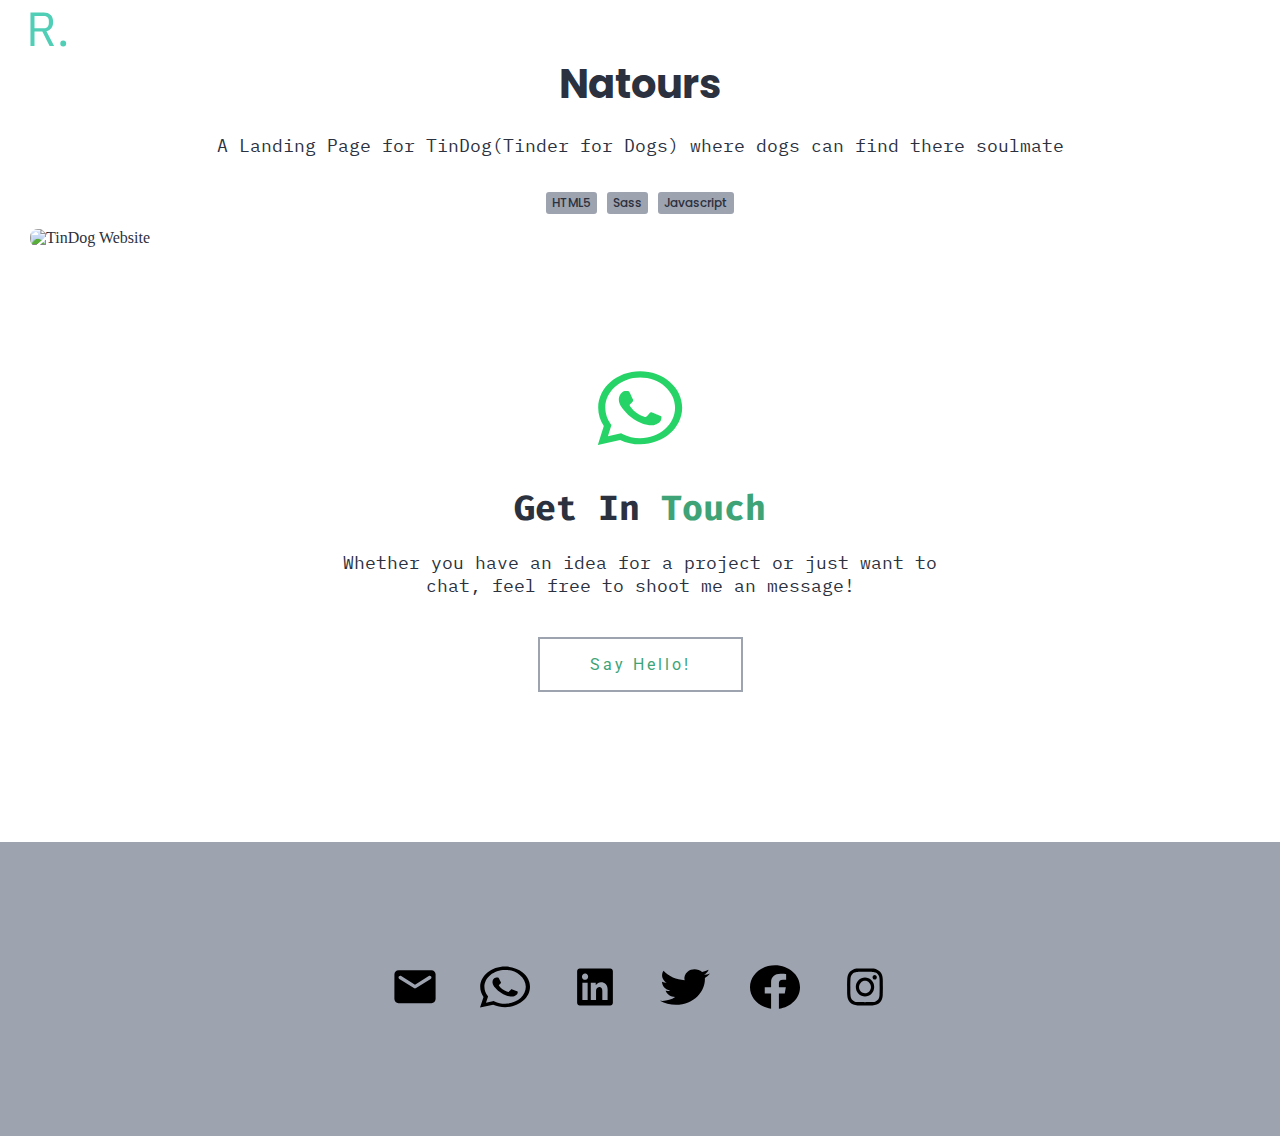
==== Projects/Natours.html @ 6eb6b52e "adding projects and fixed some typos" ====
<!DOCTYPE html>
<html lang="en">

<head>
    <meta charset="UTF-8">
    <meta name="viewport" content="width=device-width, initial-scale=1.0">
    <meta name="description"
        content="Hi I'm Rahul a FullStack webDeveloper adn Design and build websites for businesses and Startups" />
    <link rel="preconnect" href="https://fonts.googleapis.com">
    <meta property="og:title" content="TinDog" />
    <meta property="og:description"
        content="A Landing Page for TinDog(Tinder for Dogs) where dogs can find there soulmate" />
    <meta property="og:type" content="Rahul Pratap Singh| Portfolio" />
    <meta property="og:url" content="https://rpsinghcodes.github.io/RahulPratap/" />
    <meta property="og:image" content="https://rpsinghcodes.github.io/RahulPratap/img/Image.png" />
    <link rel="preconnect" href="https://fonts.gstatic.com" crossorigin>
    <link
        href="https://fonts.googleapis.com/css2?family=Fira+Code:wght@400;600&family=IBM+Plex+Mono&family=JetBrains+Mono:wght@400;600&family=Poppins:ital,wght@0,600;1,400&family=Roboto:wght@700&display=swap"
        rel="stylesheet">
    <link rel="stylesheet" href="../css/main.css">
    <title>Natours</title>
    <link rel="icon" type="image/x-icon" href="../img/favicon.svg">
</head>

<body>
    <div class="navbar">
        <a href="../index.html">
            <img src="../img/favicon.svg" alt="Home Icon">
        </a>
        <h1 class="center">Natours</h1>
        <p class="center">A Landing Page for TinDog(Tinder for Dogs) where dogs can find there soulmate</p>
        <div class="languages center">
            <p>HTML5</p>
            <p>Sass</p>
            <p>Javascript</p>
        </div>
    </div>
    <div class="showcase">
        <img src="../img/natoursFull.png" alt="TinDog Website" loading="lazy">
    </div>

    <section class="section getInTouch">
        <img src="../img/whatsaapsvg.svg" alt="Whatsaap Logo" loading="lazy" />
        <h2>Get In <span class="green">Touch</span></h2>
        <p class="center">Whether you have an idea for a project or just want to chat, feel free to shoot me an message!
        </p>
        <a href="https://wa.me/+917310925237" target="_blank" class="primary-button green">
            Say Hello!
        </a>
    </section>

    <section class="section contact">
        <a href="mailto:rahulprataps386@gmail.com" target="_blank">
            <img src="../img/gmail.svg" alt="gmail logo" loading="lazy" />
        </a>
        <a href="https://wa.me/+917310925237" target="_blank">
            <img src="../img/whatsaaapBlack.svg" alt="Whatsaap logo" loading="lazy" />
        </a>
        <a href="https://www.linkedin.com/in/rahul-pratap-singh-80b640200/" target="_blank">
            <img src="../img/linkedIN.svg" alt="Whatsaap logo" loading="lazy" /> </a>
        <a href="https://twitter.com/Rpsinghcodes" target="_blank">
            <img src="../img/twitter.svg" alt="Whatsaap logo" loading="lazy" />
        </a>
        <a href="https://www.facebook.com/rpsinghcodes" target="_blank">
            <img src="../img/facebook.svg" alt="Whatsaap logo" loading="lazy" />
        </a>
        <a href="https://www.instagram.com/akarahulp/" target="_blank">
            <img src="../img/Instagram.svg" alt="Whatsaap logo" loading="lazy" />
        </a>
    </section>
</body>

</html>
---- css/main.css ----
/*
0 - 600 -> phone
600 - 900 -> tablets 
900 - 1200 -> tablet landscape
1200 - 1800 -> normal style
1800+ -> big desktop
1em = 16rem

order: base +  typography > general layout + grid > page layout > components

*/
*,
*::after,
*::before {
  margin: 0;
  padding: 0;
  box-sizing: inherit; }

::-webkit-scrollbar {
  width: 10px; }

/* Track */
::-webkit-scrollbar-track {
  background: #f1f1f1; }

/* Handle */
::-webkit-scrollbar-thumb {
  background: #3EA477; }

/* Handle on hover */
::-webkit-scrollbar-thumb:hover {
  background: #9EA3B0; }

body {
  background-color: white;
  color: #2B313E; }

.mgt18 {
  margin-top: 18px; }

h1 {
  font-size: 40px;
  font-family: 'Poppins', sans-serif; }

h2 {
  font-size: 35px;
  font-family: 'Fira Code', monospace;
  color: white; }

h4 {
  font-size: 20px;
  font-family: 'Fira Code', monospace; }

@media (max-width: 600px) {
  h1 {
    font-size: 32px; }
  h2 {
    font-size: 20px; } }

.green {
  color: #51CFB6; }

.button {
  text-decoration: none;
  color: white;
  border: 3px solid white;
  padding: 7px 32px;
  border-radius: 25px;
  font-family: 'Poppins', sans-serif;
  margin-top: 30px;
  font-weight: 400;
  letter-spacing: 3px;
  transition: all .2s; }
  .button:hover {
    background: #3EA477;
    border: 3px solid #3EA477;
    transform: scale(1.2); }

.center {
  text-align: center !important; }

.section {
  padding: 120px 90px;
  max-width: 100vw; }

@media (max-width: 600px) {
  .section {
    padding: 60px 30px; } }

.container {
  display: flex;
  align-items: center;
  justify-content: center;
  gap: 100px; }

@media (max-width: 1200px) {
  .container {
    gap: 30px; } }

@media (max-width: 600px) {
  .container {
    gap: 10px;
    flex-wrap: wrap-reverse; } }

.h2 {
  font-size: 35px;
  font-family: 'IBM Plex Mono', monospace;
  color: #2B313E;
  margin-top: 20px; }

.blue {
  color: #7398C2; }

.underline {
  max-width: 280px;
  height: 2px;
  margin-top: 20px;
  margin-bottom: 20px;
  background-color: #7398C2; }

.mg35 {
  margin-top: 35px !important; }

.mb80 {
  margin-bottom: 80px; }

.pink {
  color: #FF4C68; }

.green {
  color: #3EA477; }

.inline {
  display: inline; }

.typing-container {
  display: inline-block; }

.typing-data {
  overflow: hidden;
  white-space: nowrap;
  width: 0;
  animation: typing;
  animation-duration: 4s;
  animation-timing-function: steps(18, end);
  animation-fill-mode: forwards; }

.header {
  padding: 250px 0px;
  background: linear-gradient(300deg, darkviolet, #2d1010);
  background-size: 100% 100%;
  animation: gradient 15s ease infinite; }

.header-container {
  min-width: 350px;
  margin: auto;
  display: flex;
  flex-direction: column;
  align-items: center;
  justify-content: space-between; }

@media (max-width: 900px) {
  .header {
    padding: 200px 0; } }

@media (max-width: 600px) {
  .header {
    padding: 100px 0; } }

p {
  font-family: 'IBM Plex Mono', monospace;
  font-size: 18px;
  margin-top: 20px; }

@media (max-width: 600px) {
  p {
    font-size: 16px; } }

.container .photo {
  width: 300px; }

@media (max-width: 1200px) {
  .container .photo {
    width: 250px; } }

.services {
  display: flex;
  align-items: flex-start; }
  .services .services-container {
    display: flex;
    flex-direction: column;
    align-items: center;
    justify-content: center; }
    .services .services-container p {
      width: 65%; }
    .services .services-container .shortImages {
      width: 200px; }
    .services .services-container h3 {
      font-family: 'Fira Code', monospace;
      font-size: 35px; }

@media (max-width: 900px) {
  .services {
    gap: 20px;
    flex-wrap: wrap;
    align-items: center;
    justify-content: center; }
    .services p {
      width: 40%; }
    .services .shortImages {
      width: 100px; } }

@media (max-width: 600px) {
  .shortImages {
    width: 40px; } }

@media (max-width: 600px) {
  .shortImages {
    width: 80px; } }

.work h1 {
  margin-bottom: 60px; }

.work-container {
  display: flex;
  justify-content: space-around; }
  .work-container-description {
    padding-top: 100px;
    width: 30%; }
    .work-container-description-languages {
      display: inline-flex;
      justify-content: flex-start;
      align-items: center;
      flex-wrap: wrap; }
      .work-container-description-languages p {
        background-color: #9EA3B0;
        border-radius: 3px;
        font-family: 'Poppins', sans-serif;
        font-size: 12px;
        padding: 2px 6px;
        font-weight: 500;
        margin: 5px 5px; }
    .work-container-description a {
      text-decoration: none; }
    .work-container-description-button {
      margin-top: 40px;
      text-decoration: none;
      display: flex;
      align-items: center;
      justify-content: space-around;
      border: 2px solid #9EA3B0;
      border-radius: 12px;
      max-width: 230px;
      padding: 10px 8px; }
      .work-container-description-button:hover {
        background-color: #9EA3B0;
        color: white; }
    .work-container-description p {
      margin-top: 0; }
  .work-container-img {
    width: 500px; }
    .work-container-img img {
      width: 100%; }

.work-container {
  margin-bottom: 80px; }

@media (max-width: 900px) {
  .work-container {
    flex-wrap: wrap; }
  .first {
    order: 0; }
  .second {
    order: 1; }
  .work-container-description {
    padding-top: 0;
    width: 100%; }
  .work-container-img {
    width: 600; } }

.getInTouch {
  width: 50%;
  display: flex;
  flex-direction: column;
  justify-content: space-evenly;
  align-items: center;
  margin: auto; }
  .getInTouch img {
    width: 86px;
    margin-bottom: 40px; }
  .getInTouch h2 {
    color: #2B313E; }
  .getInTouch .primary-button {
    margin-top: 40px;
    text-decoration: none;
    padding: 16px 50px;
    border: 2px solid #9EA3B0;
    font-family: 'Roboto', sans-serif;
    font-size: 16px;
    letter-spacing: 3px;
    margin-bottom: 30px;
    transition: all .2s; }
    .getInTouch .primary-button:hover {
      color: #2B313E;
      background-color: #3EA477;
      border: 2px solid #3EA477;
      transform: scale(1.1); }

@media (max-width: 600px) {
  .getInTouch {
    width: 80%; } }

.contact {
  display: flex;
  align-items: center;
  justify-content: center;
  flex-wrap: wrap;
  gap: 40px;
  padding-bottom: 120px;
  background-color: #9EA3B0; }
  .contact img {
    width: 50px;
    height: 50px; }

.navbar {
  padding: 10px 30px; }
  .navbar img {
    width: 40px; }

.languages {
  display: flex;
  align-items: center;
  flex-wrap: wrap;
  justify-content: center;
  margin-top: 30px; }
  .languages p {
    background-color: #9EA3B0;
    border-radius: 3px;
    font-family: 'Poppins', sans-serif;
    font-size: 12px;
    padding: 2px 6px;
    font-weight: 500;
    margin: 5px 5px; }

.showcase {
  padding: 0 30px; }
  .showcase img {
    width: 100%;
    border-radius: 8px !important;
    overflow: hidden; }

@keyframes gradient {
  0% {
    background-position: 0% 50%; }
  50% {
    background-position: 100% 50%; }
  100% {
    background-position: 0% 50%; } }

/* The typing effect */
@keyframes typing {
  from {
    width: 0; }
  to {
    width: 100%; } }
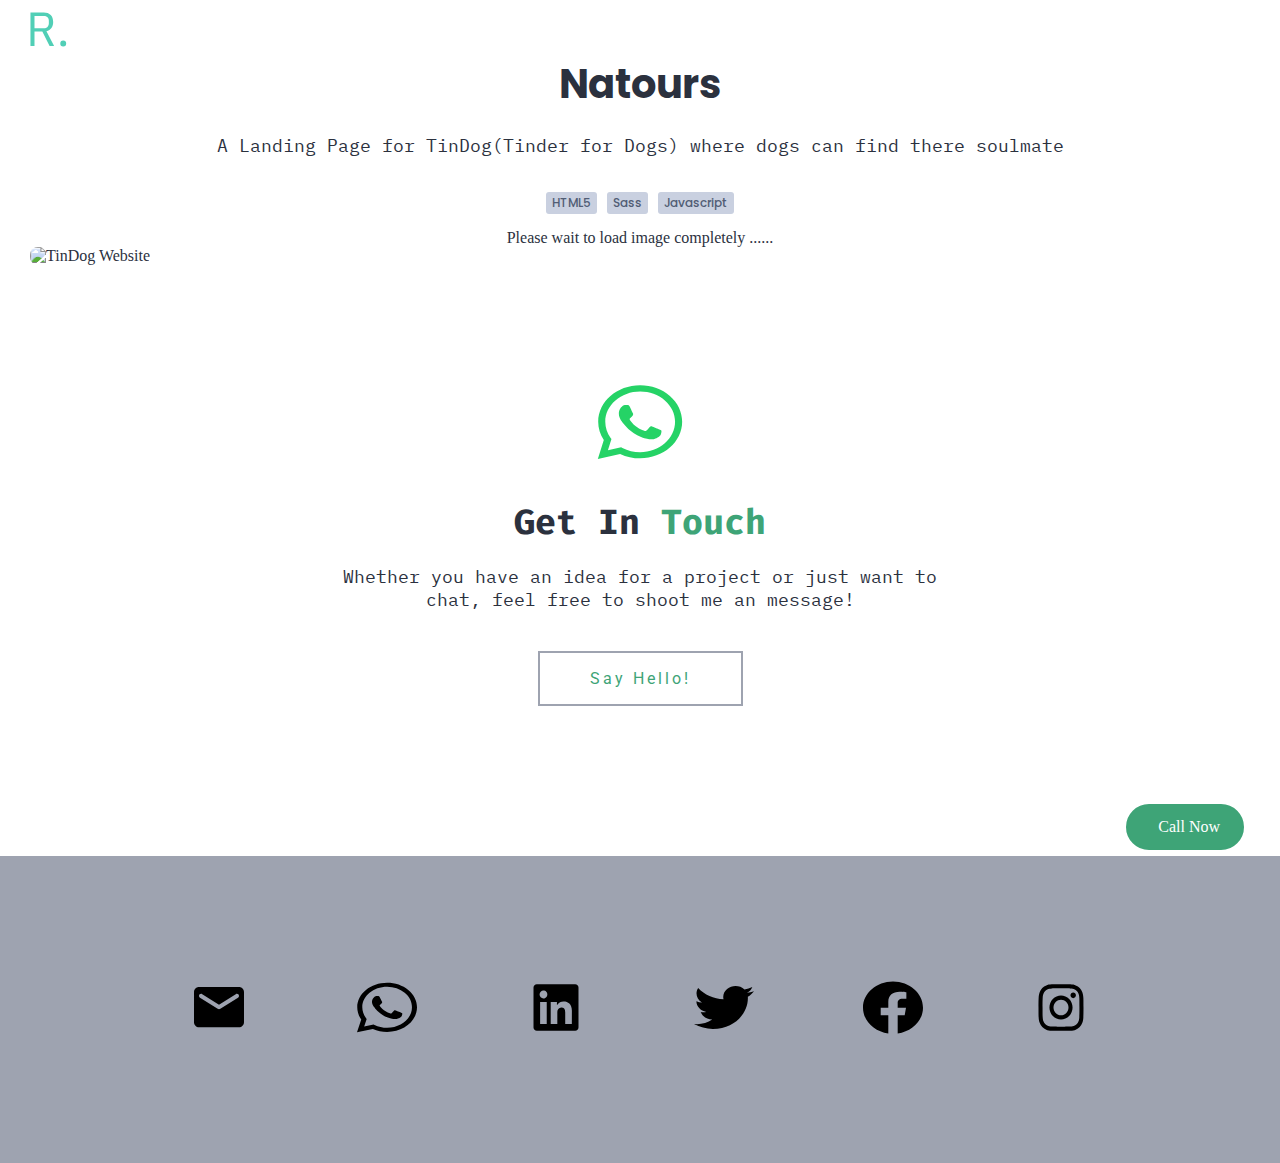
==== commit fa2288e6: "adding new project and adding new animations and adding call button" ====
--- a/Projects/Natours.html
+++ b/Projects/Natours.html
@@ -2,6 +2,7 @@
 <html lang="en">
 
 <head>
+
     <meta charset="UTF-8">
     <meta name="viewport" content="width=device-width, initial-scale=1.0">
     <meta name="description"
@@ -17,15 +18,22 @@
     <link
         href="https://fonts.googleapis.com/css2?family=Fira+Code:wght@400;600&family=IBM+Plex+Mono&family=JetBrains+Mono:wght@400;600&family=Poppins:ital,wght@0,600;1,400&family=Roboto:wght@700&display=swap"
         rel="stylesheet">
+        <script type="text/javascript" src="../script/script.js"></script>
     <link rel="stylesheet" href="../css/main.css">
     <title>Natours</title>
     <link rel="icon" type="image/x-icon" href="../img/favicon.svg">
+
 </head>
 
 <body>
+    <div class="callNow">
+        <ion-icon name="call-outline"></ion-icon>
+        <a href="tel:+917310925237">
+            Call Now</a>
+    </div>
     <div class="navbar">
         <a href="../index.html">
-            <img src="../img/favicon.svg" alt="Home Icon">
+            <img src="../img/favicon.svg" alt="Home Icon" onload="imageloaded();">
         </a>
         <h1 class="center">Natours</h1>
         <p class="center">A Landing Page for TinDog(Tinder for Dogs) where dogs can find there soulmate</p>
@@ -36,7 +44,10 @@
         </div>
     </div>
     <div class="showcase">
-        <img src="../img/natoursFull.png" alt="TinDog Website" loading="lazy">
+        <div id="testing" class="center">
+            Please wait to load image completely ......
+        </div>
+        <img src="../img/natoursFull.png" alt="TinDog Website" onLoad="imageLoaded()">
     </div>
 
     <section class="section getInTouch">
@@ -51,23 +62,39 @@
 
     <section class="section contact">
         <a href="mailto:rahulprataps386@gmail.com" target="_blank">
-            <img src="../img/gmail.svg" alt="gmail logo" loading="lazy" />
+            <div class="img">
+                <img src="../img/gmail.svg" alt="gmail logo" loading="lazy" />
+            </div>
         </a>
         <a href="https://wa.me/+917310925237" target="_blank">
+            <div class="img">
             <img src="../img/whatsaaapBlack.svg" alt="Whatsaap logo" loading="lazy" />
+            </div>
         </a>
         <a href="https://www.linkedin.com/in/rahul-pratap-singh-80b640200/" target="_blank">
-            <img src="../img/linkedIN.svg" alt="Whatsaap logo" loading="lazy" /> </a>
+            <div class="img">
+                <img src="../img/linkedIN.svg" alt="Whatsaap logo" loading="lazy" />
+            
+            </div>
+            </a>
         <a href="https://twitter.com/Rpsinghcodes" target="_blank">
+            <div class="img">
             <img src="../img/twitter.svg" alt="Whatsaap logo" loading="lazy" />
+            </div>
         </a>
         <a href="https://www.facebook.com/rpsinghcodes" target="_blank">
+            <div class="img">
             <img src="../img/facebook.svg" alt="Whatsaap logo" loading="lazy" />
+            </div>
         </a>
         <a href="https://www.instagram.com/akarahulp/" target="_blank">
+            <div class="img">
             <img src="../img/Instagram.svg" alt="Whatsaap logo" loading="lazy" />
+            </div>
         </a>
     </section>
+    
+
 </body>
 
 </html>--- a/css/main.css
+++ b/css/main.css
@@ -33,7 +33,8 @@
 
 body {
   background-color: white;
-  color: #2B313E; }
+  color: #2B313E;
+  animation-delay: -8s !important; }
 
 .mgt18 {
   margin-top: 18px; }
@@ -59,6 +60,9 @@
 
 .green {
   color: #51CFB6; }
+
+.yellow {
+  color: #E79C05; }
 
 .button {
   text-decoration: none;
@@ -81,7 +85,8 @@
 
 .section {
   padding: 120px 90px;
-  max-width: 100vw; }
+  max-width: 100vw;
+  overflow: hidden; }
 
 @media (max-width: 600px) {
   .section {
@@ -145,12 +150,41 @@
   animation-timing-function: steps(18, end);
   animation-fill-mode: forwards; }
 
+.callNow {
+  position: fixed;
+  bottom: 50px;
+  right: 36px;
+  border: 2px solid #3EA477;
+  padding: 12px 22px;
+  border-radius: 50px;
+  background-color: #3EA477;
+  color: white;
+  display: flex;
+  align-items: center;
+  gap: 8px; }
+  .callNow a {
+    text-decoration: none;
+    color: white; }
+
+@media (max-width: 600px) {
+  .callNow {
+    font-size: 12px;
+    right: 16px;
+    padding: 10px 18px; } }
+
 .header {
   padding: 250px 0px;
   background: linear-gradient(300deg, darkviolet, #2d1010);
   background-size: 100% 100%;
   animation: gradient 15s ease infinite; }
 
+.scale {
+  animation: pulse-animation 2s 4s;
+  transform: all .1s; }
+
+.moveToLeft {
+  animation: moveToRight 1s; }
+
 .header-container {
   min-width: 350px;
   margin: auto;
@@ -158,6 +192,10 @@
   flex-direction: column;
   align-items: center;
   justify-content: space-between; }
+  .header-container h4 {
+    animation: moveToLeft 1s; }
+  .header-container h1 {
+    animation: moveToRight 1s; }
 
 @media (max-width: 900px) {
   .header {
@@ -181,7 +219,8 @@
 
 @media (max-width: 1200px) {
   .container .photo {
-    width: 250px; } }
+    width: 250px;
+    animation: moveToRight 2s; } }
 
 .services {
   display: flex;
@@ -231,9 +270,10 @@
       display: inline-flex;
       justify-content: flex-start;
       align-items: center;
-      flex-wrap: wrap; }
+      flex-wrap: wrap;
+      color: #515D75; }
       .work-container-description-languages p {
-        background-color: #9EA3B0;
+        background-color: #C9D0E0;
         border-radius: 3px;
         font-family: 'Poppins', sans-serif;
         font-size: 12px;
@@ -251,10 +291,12 @@
       border: 2px solid #9EA3B0;
       border-radius: 12px;
       max-width: 230px;
-      padding: 10px 8px; }
+      padding: 10px 8px;
+      transition: all .2s; }
       .work-container-description-button:hover {
         background-color: #9EA3B0;
-        color: white; }
+        color: white;
+        transform: scale(1.08, 1.08); }
     .work-container-description p {
       margin-top: 0; }
   .work-container-img {
@@ -311,16 +353,27 @@
     width: 80%; } }
 
 .contact {
-  display: flex;
-  align-items: center;
-  justify-content: center;
+  padding: 120px 120px;
+  display: flex;
+  flex-wrap: wrap;
+  align-items: center;
+  justify-content: space-evenly;
   flex-wrap: wrap;
   gap: 40px;
   padding-bottom: 120px;
   background-color: #9EA3B0; }
+  .contact .img {
+    width: 60px; }
   .contact img {
-    width: 50px;
-    height: 50px; }
+    width: 100%; }
+
+@media (max-width: 600px) {
+  .contact {
+    padding: 60px 30px;
+    gap: 10px;
+    justify-content: center; }
+    .contact .img {
+      width: 50px; } }
 
 .navbar {
   padding: 10px 30px; }
@@ -332,9 +385,10 @@
   align-items: center;
   flex-wrap: wrap;
   justify-content: center;
-  margin-top: 30px; }
+  margin-top: 30px;
+  color: #515D75; }
   .languages p {
-    background-color: #9EA3B0;
+    background-color: #C9D0E0;
     border-radius: 3px;
     font-family: 'Poppins', sans-serif;
     font-size: 12px;
@@ -343,11 +397,15 @@
     margin: 5px 5px; }
 
 .showcase {
-  padding: 0 30px; }
+  margin: 0 30px;
+  overflow: hidden !important; }
   .showcase img {
     width: 100%;
-    border-radius: 8px !important;
-    overflow: hidden; }
+    border-radius: 8px !important; }
+
+@media (max-width: 600px) {
+  .showcase {
+    margin: 0 8px; } }
 
 @keyframes gradient {
   0% {
@@ -357,6 +415,40 @@
   100% {
     background-position: 0% 50%; } }
 
+@keyframes moveToLeft {
+  0% {
+    opacity: 0;
+    transform: translateX(-10rem); }
+  80% {
+    transform: translateX(1rem); }
+  100% {
+    opacity: 1;
+    transform: translateX(0); } }
+
+@keyframes moveToRight {
+  0% {
+    opacity: 0;
+    transform: translateX(10rem); }
+  80% {
+    transform: translateX(-1rem); }
+  100% {
+    opacity: 1;
+    transform: translateX(0); } }
+
+@keyframes moveInBottom {
+  0% {
+    opacity: 0;
+    transform: translateY(3rem); }
+  100% {
+    opacity: 1;
+    transform: translateY(0); } }
+
+@keyframes pulse-animation {
+  0% {
+    transform: scale(1.2, 1.2); }
+  100% {
+    transform: scale(1, 1); } }
+
 /* The typing effect */
 @keyframes typing {
   from {
